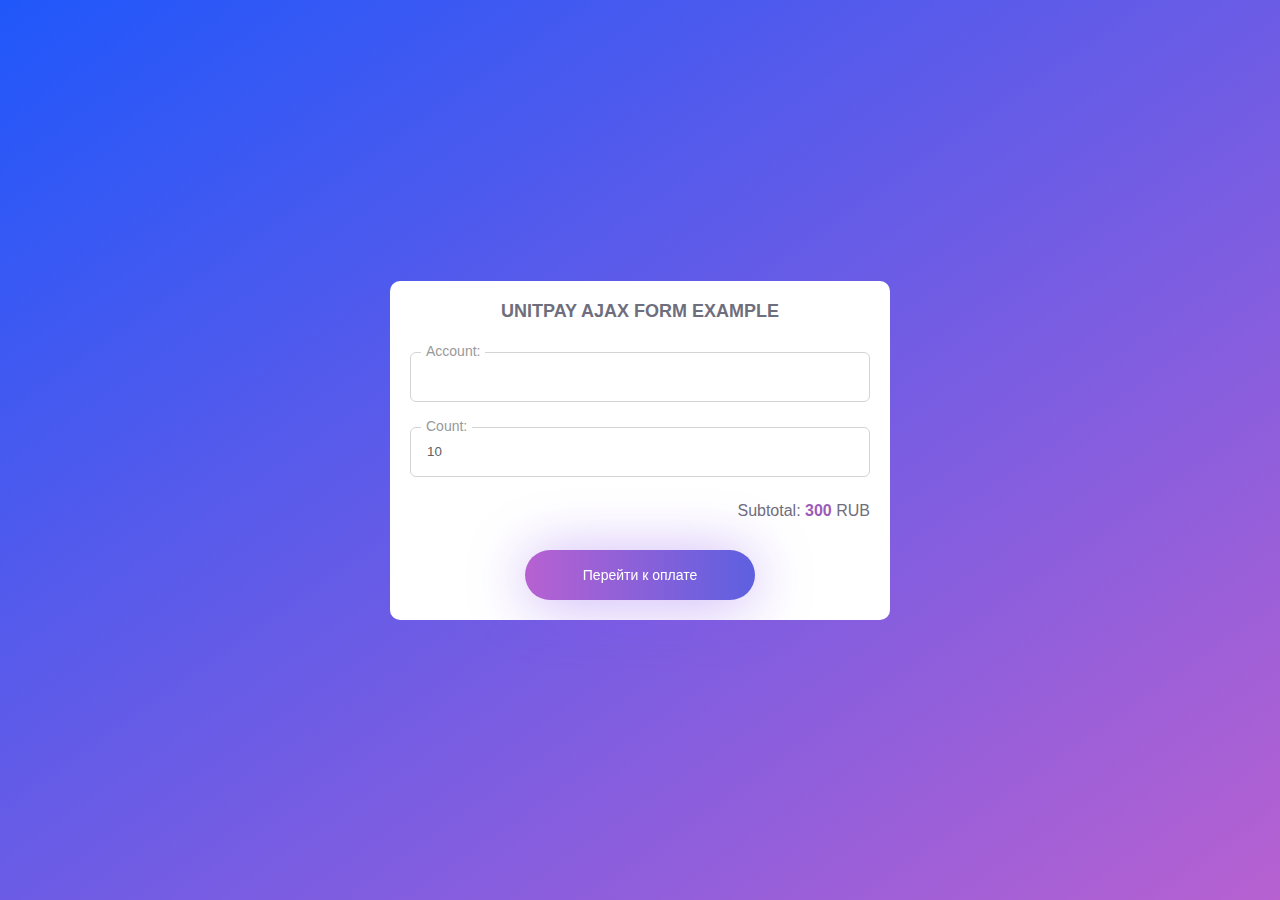
==== index.html @ 4acbcb09 "Added files" ====
<!DOCTYPE html>
<html lang="en" class="html">

    <head>
        <meta charset="UTF-8">
        <meta name="viewport" content="width=device-width, initial-scale=1.0">
        <link rel="icon" type="image/png" href="./images/favicon.png">
        <title>unitpay-ajax-form by Vitalii P. || Get-Web.site</title>
        <link rel="stylesheet" href="./css/gw.unitpay.css">
        <script src="./js/gw.unitpay.js"></script>
    </head>

    <body class="body">

        <form action="./unitpay.php" method="post" data-unitpay="ajax-form" class="form">

            <input type="hidden" name="desc" value="Purchase of in-game currency" data-unitpay="desc">
            <input type="hidden" name="currency" value="RUB" data-unitpay="currency">
            <input type="hidden" name="price" value="30" data-unitpay="price">
            <input type="hidden" name="publicKey" value="000000-000000" data-unitpay="publicKey">

            <h2 class="form__title">Unitpay ajax form example</h2>

            <div class="form__field field field_mb">
                <div class="field__desc">Account:</div>
                <input type="text" class="field__input" name="account" data-unitpay="account" maxlength="25">
            </div>

            <div class="form__field field field_mb">
                <div class="field__desc">Count:</div>
                <input type="number" name="count" data-unitpay="count" class="field__input" min="1" max="50000"
                    maxlength="6" value="10" autocomplete="off">
            </div>

            <div class="form__result" data-unitpay-result="container">Subtotal: <span class="form__subtotal"
                    data-unitpay-result="subtotal"></span>
                <span data-unitpay-result="currency"></span>
            </div>

            <div class="form__btns">
                <button type="submit" class="form__submit">Перейти к оплате</button>
            </div>

        </form>

    </body>

</html>
---- css/gw.unitpay.css ----
.html {
    margin: 0;
    padding: 0;
}

.body {
    margin: 0;
    padding: 0 10px;
    display: flex;
    justify-content: center;
    align-items: center;
    min-height: 100vh;
    background: #2057FA;
    background: linear-gradient(to bottom right, #2057FA, #B761D1);
    font-family: Tahoma, Geneva, sans-serif;
    color: rgb(111, 110, 125);
    box-sizing: border-box;
}

.hidden {
    display: none;
}

/* field */

.field {
    position: relative;
    z-index: 0;
}

.field_mb {
    margin-bottom: 25px;
}


.field__input {
    border: 1px solid #d4d4d4;
    box-sizing: border-box;
    border-radius: 6px;
    height: 50px;
    background-color: #fff;
    color: rgb(96, 96, 96);
    padding-left: 16px;
    padding-right: 16px;
    width: 100%;
}

.field__input:focus {
    border: 1px solid #d4d4d4;
}

.field__desc {
    position: absolute;
    top: -10px;
    left: 11px;
    font-size: 14px;
    line-height: 14px;
    text-align: center;
    color: #999999;
    display: block;
    padding: 2px 5px;
    background-color: #fff;
    pointer-events: none;
}

/* form */

.form {
    max-width: 500px;
    width: 100%;
    margin: auto;
    box-sizing: border-box;
    padding: 20px;
    background-color: #fff;
    border-radius: 10px;
}

.form__title {
    font-size: 18px;
    margin: 0 0 30px 0;
    text-transform: uppercase;
    text-align: center;
}

.form__field {
    width: 100%;
}

.form__result {
    text-align: right;
}

.form__subtotal {
    font-weight: bold;
    color: rgb(156, 91, 185);
    margin-bottom: 30px;
}

.form__btns {
    display: flex;
    justify-content: center;
    align-items: center;
    margin-top: 30px;
}

.form__submit {
    display: inline-flex;
    align-items: center;
    justify-content: center;
    box-sizing: border-box;
    text-decoration: none;
    text-align: center;
    color: white;
    font-family: var(--font-main);
    font-size: 14px;
    font-weight: 400;
    line-height: 14px;
    letter-spacing: 0;
    padding: 5px 15px;
    min-height: 50px;
    min-width: 230px;
    cursor: pointer;
    transition: 0.2s all;
    flex-shrink: 0;
    text-shadow: none;
    box-shadow: none;
    position: relative;
    z-index: 0;
    border: 0;
    outline: 0;
    border-radius: 30px;
    filter: drop-shadow(0px 4px 30px rgba(140, 85, 239, 0.48));
    background: linear-gradient(90deg,
            #B761D1 0%,
            #5E60E0 33%,
            #5E60E0 50%,
            #5E60E0 65%,
            #B761D1 100%);
    background-size: 300% 300%;
}

.form__submit:hover {
    background-position: -50% 100%;
}

/* lock */

.lock {
    position: relative;
    z-index: 0;
}

.lock:before {
    content: '';
    background-color: rgba(255, 255, 255, 0.8);
    display: block;
    position: absolute;
    top: 0;
    right: 0;
    bottom: 0;
    left: 0;
    z-index: 20;
    transition: .3s all;
    /* box-shadow: 0 0 50px rgba(255, 255, 255, 0.8), 0 0 40px rgba(255, 255, 255, 0.8), 0 0 30px rgba(255, 255, 255, 0.8); */
    border-radius: 10px;
}

.lock:after {
    content: '';
    background: url(../images/loading.svg) no-repeat;
    font-weight: normal;
    display: flex;
    justify-content: center;
    align-items: center;
    width: 100px;
    height: 100px;
    position: absolute;
    top: calc(50% - 50px);
    left: calc(50% - 50px);
    z-index: 25;
    font-size: 70px;
    color: rgb(67, 105, 141);
    animation: lock 2s linear infinite;
}

/* @keyframes lock {
    from {
        transform: rotate(0deg);
    }

    to {
        transform: rotate(359deg);
    }
} */
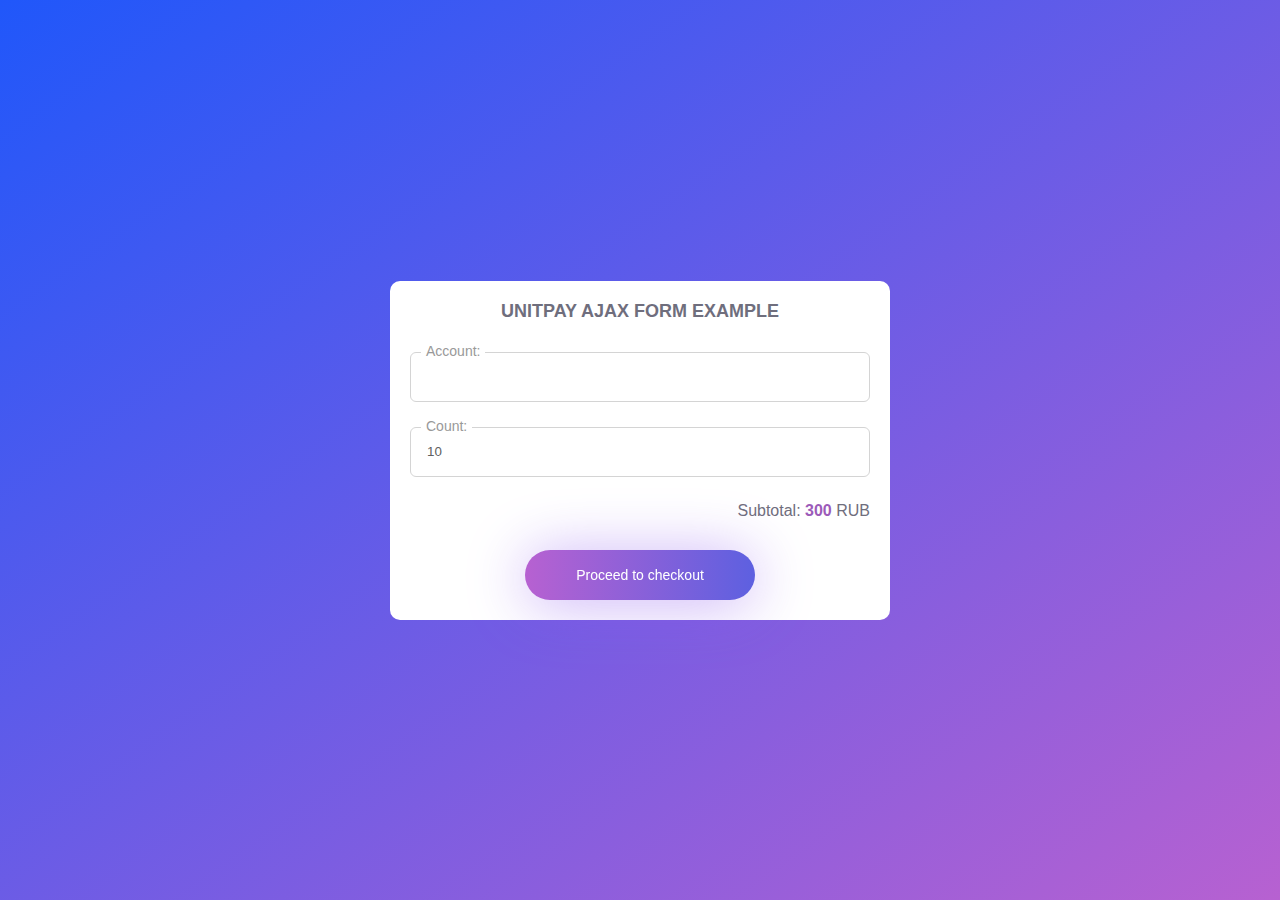
==== commit da938280: "Update index.html" ====
--- a/index.html
+++ b/index.html
@@ -38,7 +38,7 @@
             </div>
 
             <div class="form__btns">
-                <button type="submit" class="form__submit">Перейти к оплате</button>
+                <button type="submit" class="form__submit">Proceed to checkout</button>
             </div>
 
         </form>
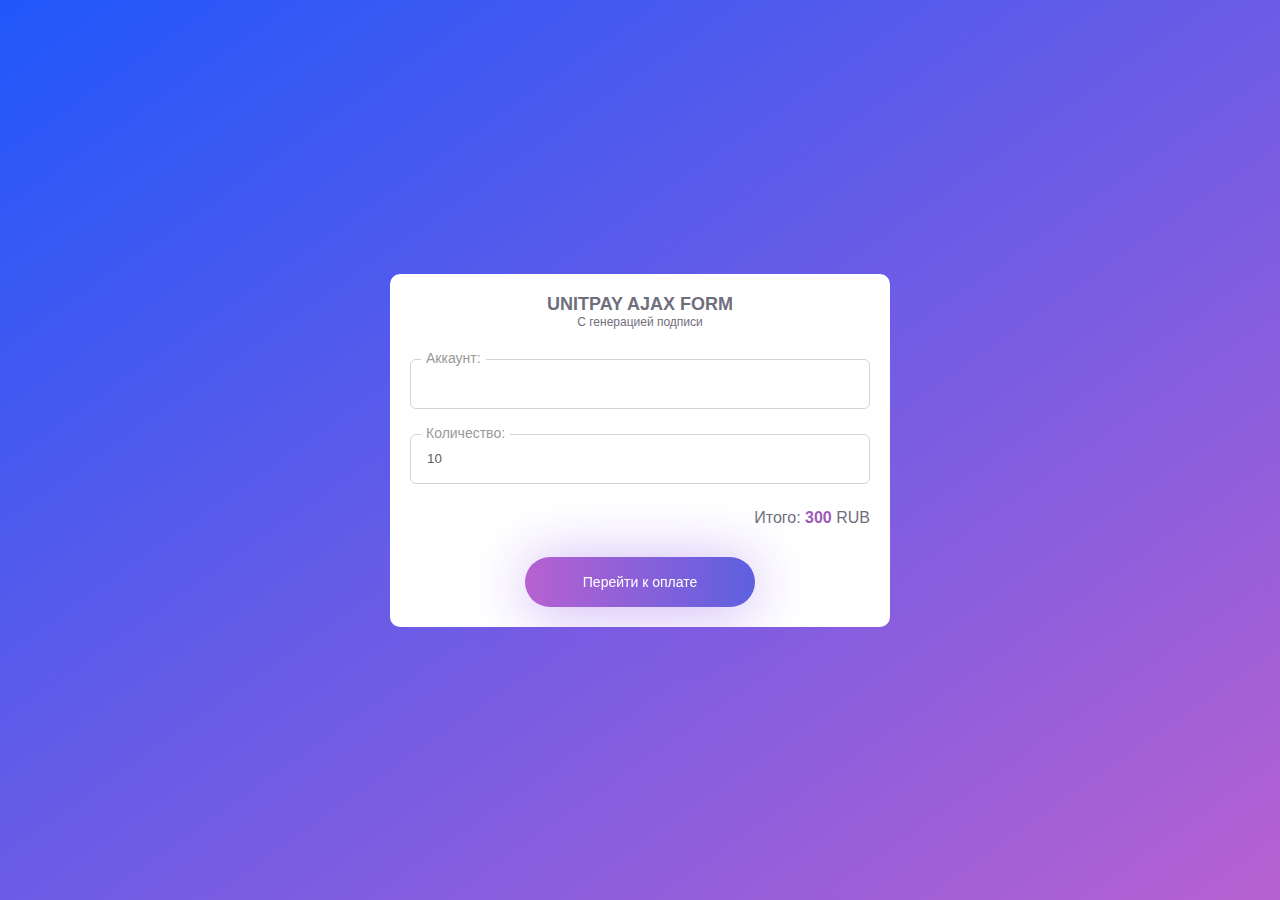
==== commit 05d3db49: "update" ====
--- a/index.html
+++ b/index.html
@@ -1,11 +1,12 @@
 <!DOCTYPE html>
-<html lang="en" class="html">
+<html lang="ru" class="html">
 
     <head>
         <meta charset="UTF-8">
         <meta name="viewport" content="width=device-width, initial-scale=1.0">
+        <meta name="author" content="Vitalii P. | get-web.site" />
         <link rel="icon" type="image/png" href="./images/favicon.png">
-        <title>unitpay-ajax-form by Vitalii P. || Get-Web.site</title>
+        <title>Unitpay ajax form</title>
         <link rel="stylesheet" href="./css/gw.unitpay.css">
         <script src="./js/gw.unitpay.js"></script>
     </head>
@@ -14,31 +15,35 @@
 
         <form action="./unitpay.php" method="post" data-unitpay="ajax-form" class="form">
 
-            <input type="hidden" name="desc" value="Purchase of in-game currency" data-unitpay="desc">
             <input type="hidden" name="currency" value="RUB" data-unitpay="currency">
             <input type="hidden" name="price" value="30" data-unitpay="price">
             <input type="hidden" name="publicKey" value="000000-000000" data-unitpay="publicKey">
 
-            <h2 class="form__title">Unitpay ajax form example</h2>
+            <div class="form__heading">
+                <h2 class="form__title">Unitpay ajax form</h2>
+                <p class="form__desc">С генерацией подписи</p>
+            </div>
 
-            <div class="form__field field field_mb">
-                <div class="field__desc">Account:</div>
+            <div data-unitpay-errors></div>
+
+            <div class="form__field field field_mb field_mt">
+                <div class="field__desc">Аккаунт:</div>
                 <input type="text" class="field__input" name="account" data-unitpay="account" maxlength="25">
             </div>
 
             <div class="form__field field field_mb">
-                <div class="field__desc">Count:</div>
+                <div class="field__desc">Количество:</div>
                 <input type="number" name="count" data-unitpay="count" class="field__input" min="1" max="50000"
                     maxlength="6" value="10" autocomplete="off">
             </div>
 
-            <div class="form__result" data-unitpay-result="container">Subtotal: <span class="form__subtotal"
+            <div class="form__result" data-unitpay-result="container">Итого: <span class="form__subtotal"
                     data-unitpay-result="subtotal"></span>
                 <span data-unitpay-result="currency"></span>
             </div>
 
             <div class="form__btns">
-                <button type="submit" class="form__submit">Proceed to checkout</button>
+                <button type="submit" class="form__submit">Перейти к оплате</button>
             </div>
 
         </form>
--- a/css/gw.unitpay.css
+++ b/css/gw.unitpay.css
@@ -26,6 +26,10 @@
 .field {
     position: relative;
     z-index: 0;
+}
+
+.field_mt {
+    margin-top: 25px;
 }
 
 .field_mb {
@@ -63,6 +67,19 @@
     pointer-events: none;
 }
 
+/* errors-list */
+
+.errors-list {
+    margin-bottom: 40px;
+    font-size: 12px;
+    color: rgb(166, 62, 62);
+    padding: 10px;
+    box-sizing: border-box;
+    list-style-position: inside;
+    background-color: rgb(255, 212, 212);
+    border-radius: 5px;
+}
+
 /* form */
 
 .form {
@@ -75,11 +92,21 @@
     border-radius: 10px;
 }
 
+.form__heading {
+    margin: 0 0 30px 0;
+}
+
 .form__title {
     font-size: 18px;
-    margin: 0 0 30px 0;
     text-transform: uppercase;
     text-align: center;
+    margin: 0;
+}
+
+.form__desc {
+    text-align: center;
+    margin: 0;
+    font-size: 12px;
 }
 
 .form__field {
